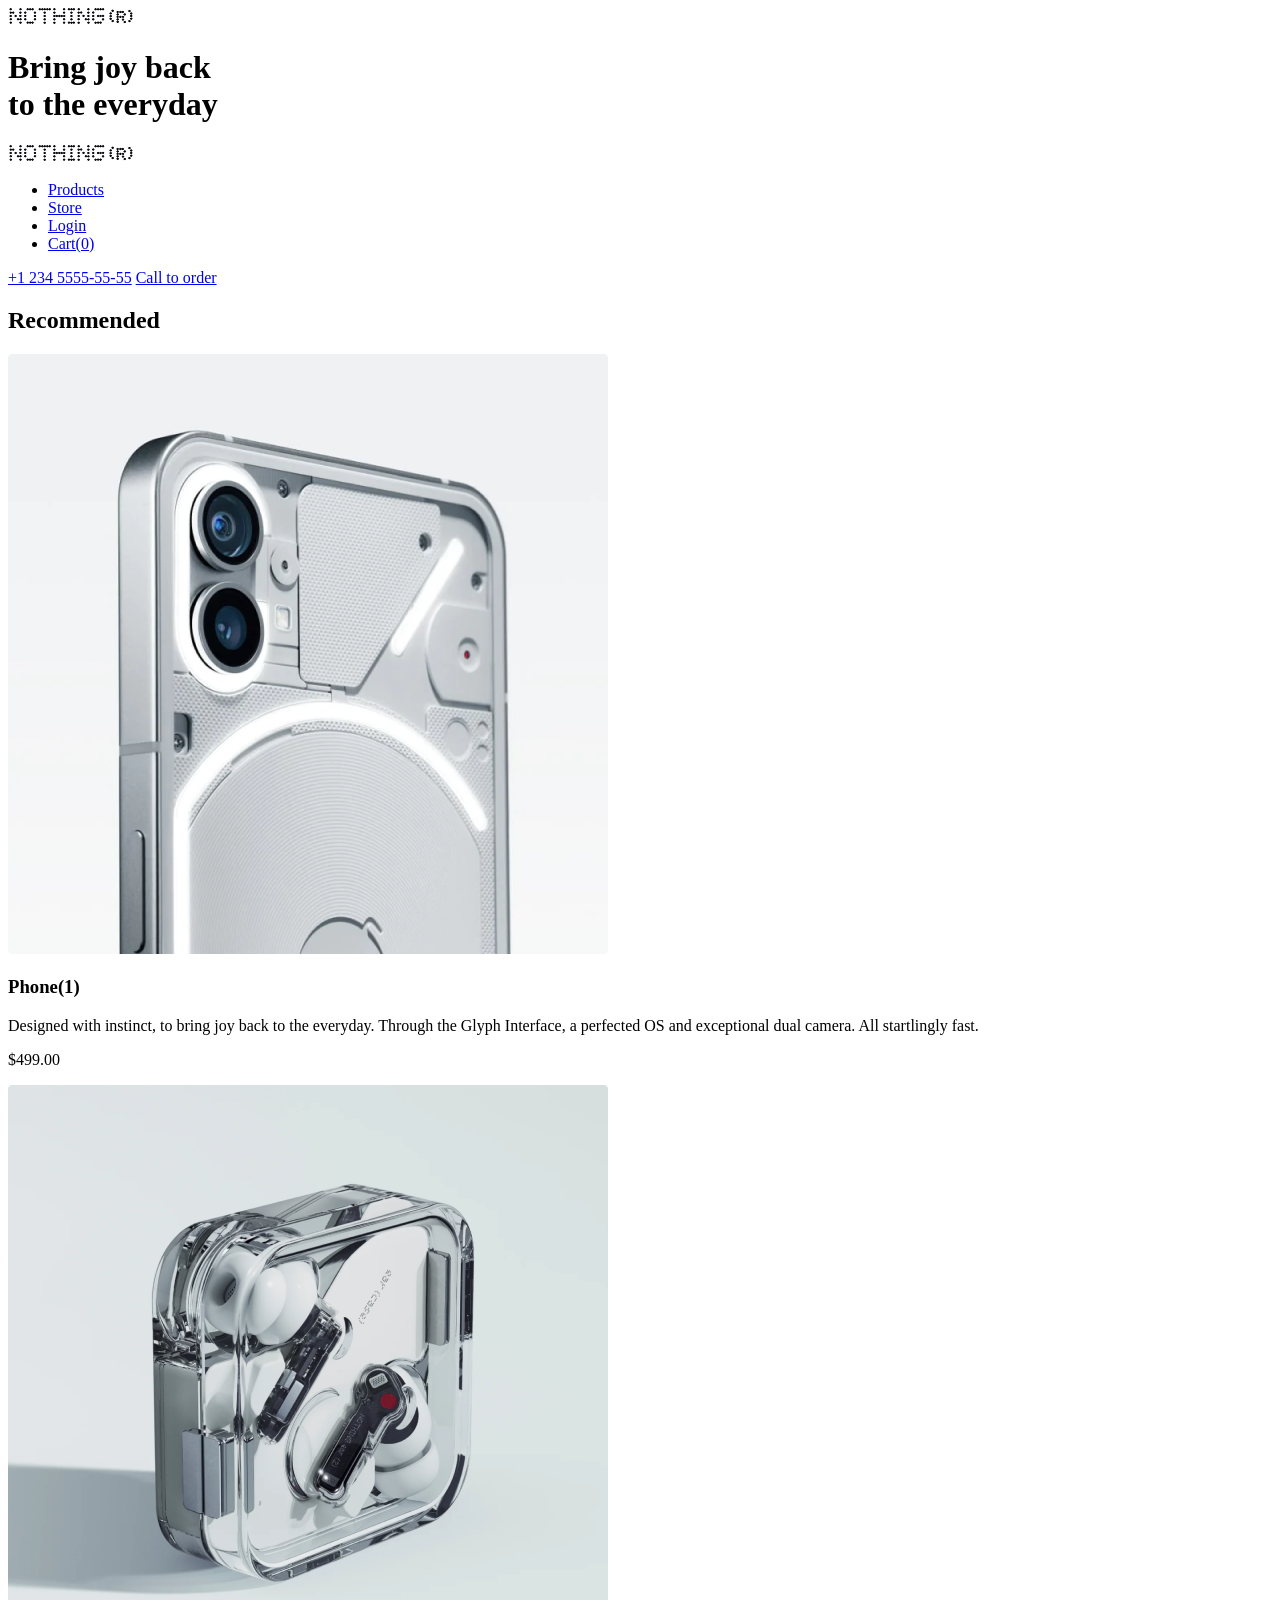
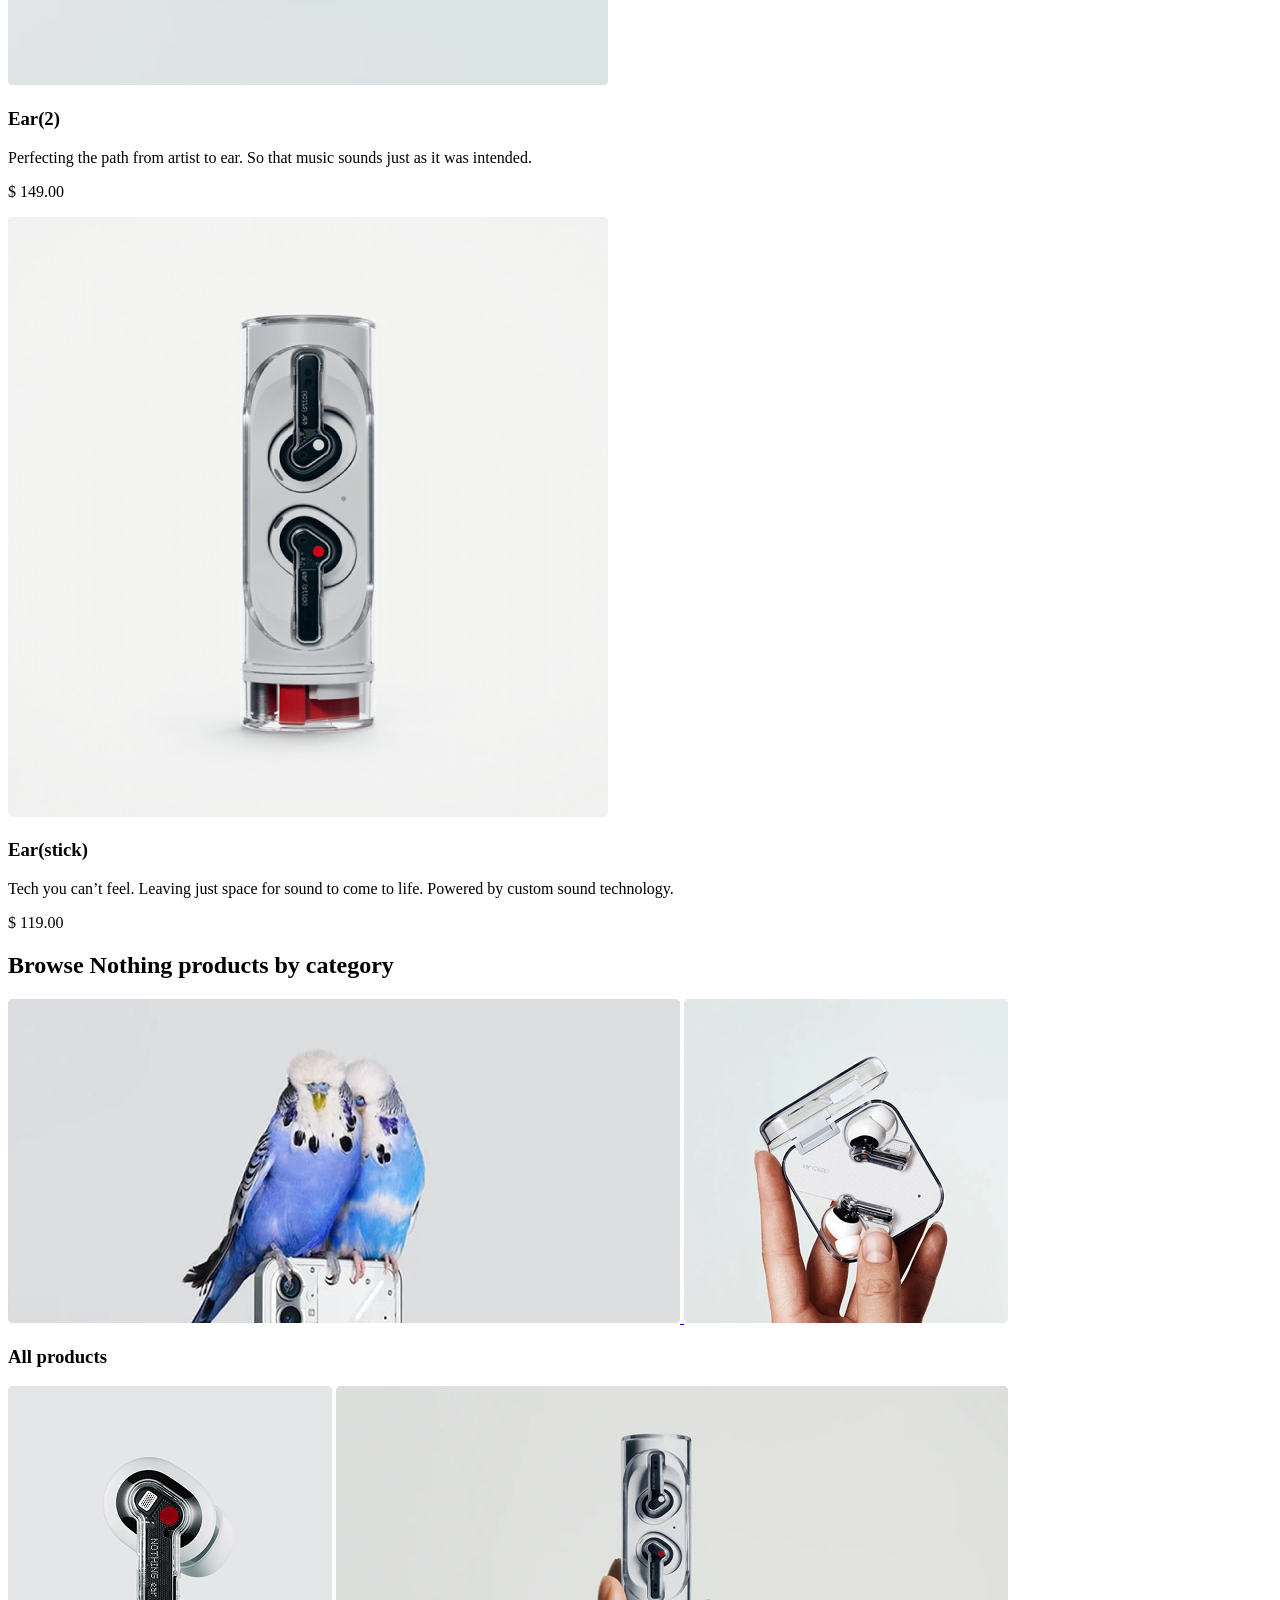
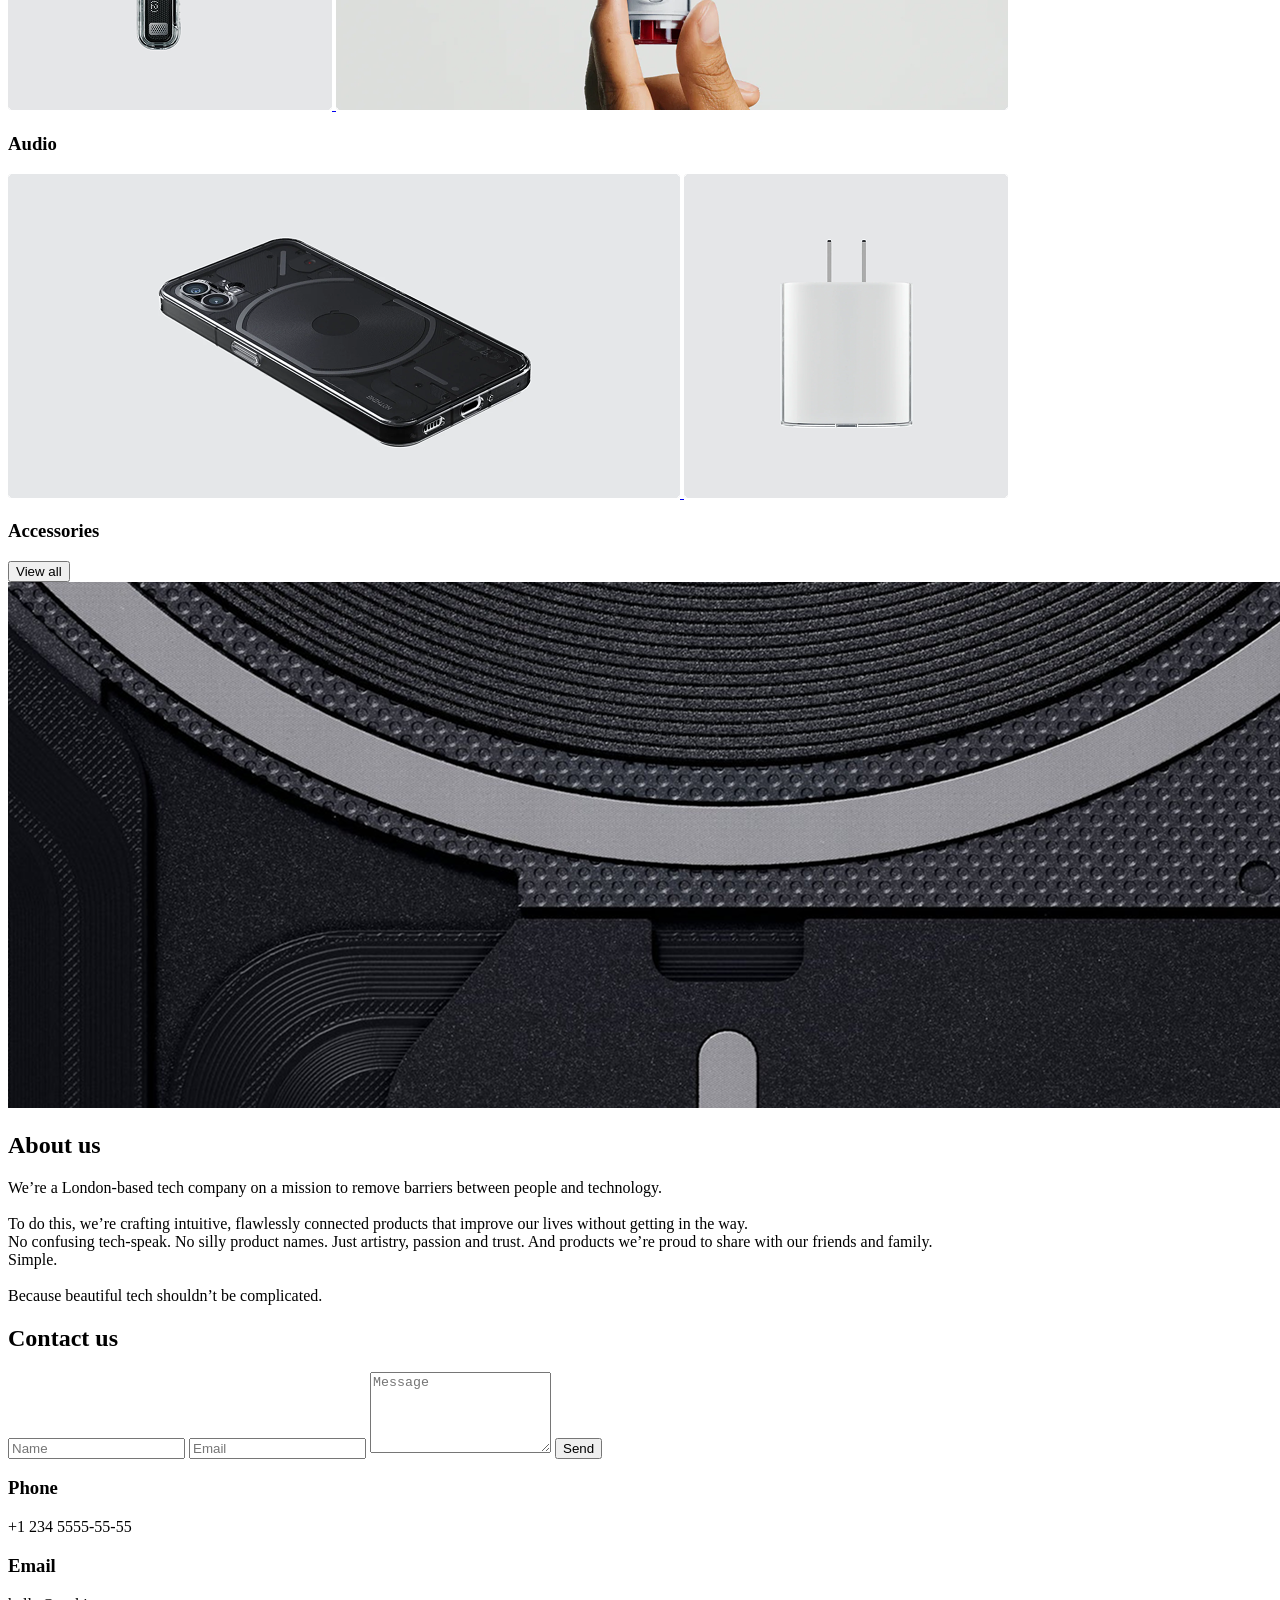
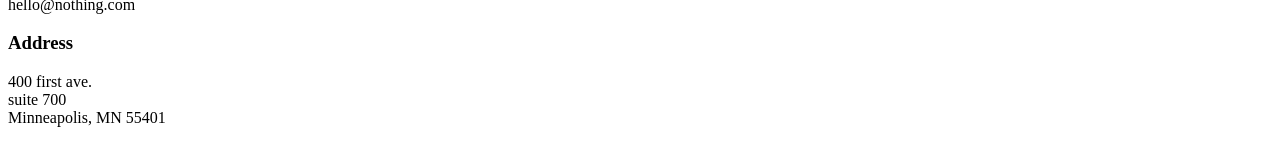
==== index.html @ a829408e "some fixes" ====
<!-- #region head -->
<!DOCTYPE html>
<html lang="en" class="page">
  <head>
    <meta charset="UTF-8">
    <meta name="viewport" content="width=device-width, initial-scale=1.0">
    <title>Nothing</title>
    <link rel="stylesheet" href="./src/styles/main.scss">
    <link rel="preconnect" href="https://fonts.googleapis.com">
    <link rel="preconnect" href="https://fonts.gstatic.com">
    <link href="https://fonts.googleapis.com/css2?family=Space+Grotesk:wght@300..700&display=swap" rel="stylesheet">
  </head>
  <!-- #endregion head-->
  <body class="page__body">
    <header class="header">
      <div class="container">
        <div class="header__content">
          <div class="top-bar">
            <a href="#" class="top-bar__logo">
              <img src="./src/images/Logo.png" alt="Nothing logo">
            </a>
            <div class="top-bar__icons">
              <a href="#" class="icon icon--phone"></a>
              <a href="#menu" class="icon icon--menu"></a>
            </div>
          </div>
          <div class="header__bottom">
            <h1 class="header__title">Bring joy back <br> to the everyday</h1>
          </div>
        </div>
      </div>
    </header>

    <aside class="menu page__menu" id="menu">
      <div class="container">
        <div class="top-bar menu__top">
          <a href="#" class="top-bar__logo"><img src="./src/images/Logo.png" alt="Nothing logo"></a>
          <a href="#" class="icon icon--close"></a>
        </div>
        <div class="menu__bottom">
          <nav class="nav menu__nav">
            <ul class="nav__list">
              <li class="nav__item">
                <a class="nav__link" href="#products">Products</a>
              </li>
              <li class="nav__item">
                <a class="nav__link" href="#store">Store</a>
              </li>
              <li class="nav__item">
                <a class="nav__link" href="#login">Login</a>
              </li>
              <li class="nav__item">
                <a class="nav__link" href="#cart">Cart(0)</a>
              </li>
            </ul>
          </nav>
          <a href="tel:+1 234 5555-55-55" class="menu__phone-number">+1 234 5555-55-55</a>
          <a href="tel:+1 234 5555-55-55" class="menu__call-to-order">Call to order</a>
        </div>
      </div>
    </aside>

    <main class="main">
      <div class="container">
        <div class="main__content">
          <section class="recommended" id="recommended">
            <h2 class="section-title section-title--align--left">Recommended</h2>
            <div class="recommended__products">
              <article class="product recommended__product">
                <img src="./src/images/products/Image.png" alt="Image"
                class="product__photo">
                <h3 class="product__title">Phone(1)</h3>
                <p class="product__category">Designed with instinct, to bring joy back to the everyday. Through the Glyph Interface, a perfected OS and exceptional dual camera. All startlingly fast.</p>
                <p class="product__price">$499.00</p>
              </article>
              <article class="product recommended__product">
                <img src="./src/images/products/Image-1.png" alt="Image"
                class="product__photo">
                <h3 class="product__title">Ear(2)</h3>
                <p class="product__category">Perfecting the path from artist to ear. So that music sounds just as it was intended.</p>
                <p class="product__price">$ 149.00</p>
              </article>
              <article class="product recommended__product">
                <img src="./src/images/products/Image-2.png" alt="Image"
                class="product__photo">
                <h3 class="product__title">Ear(stick)</h3>
                <p class="product__category">Tech you can’t feel. Leaving just space for sound to come to life. Powered by custom sound technology.</p>
                <p class="product__price">$ 119.00</p>
              </article>
            </div>
          </section>
          <section class="categories" id="categories">
            <h2 class="section-title section-title--align--left">Browse Nothing products by category</h2>
            <div class="categories__wrapper">
              <article class="category">
                <div class="category__photos">
                  <a href="#" class="category__link category__link--wide">
                    <img src="./src/images/categories/Birds.png" class="category__photo"
                    alt="Birds">
                  </a>

                  <a href="#" class="category__link category__link--square">
                    <img src="./src/images/categories/EarsInCase.png" class="category__photo"
                    alt="Ears In Case">
                  </a>
                </div>

                <h3 class="category__title">All products</h3>
              </article>
              <article class="category">
                <div class="category__photos">
                  <a href="#" class="category__link category__link--square">
                    <img src="./src/images/categories/Ear.png" class="category__photo"
                    alt="Birds">
                  </a>

                  <a href="#" class="category__link category__link--wide">
                    <img src="./src/images/categories/StickEar.png" class="category__photo"
                    alt="Ears In Case">
                  </a>
                </div>

                <h3 class="category__title">Audio</h3>
              </article>
              <article class="category">
                <div class="category__photos">
                  <a href="#" class="category__link category__link--wide">
                    <img src="./src/images/categories/PhoneBlack.png" class="category__photo"
                    alt="Birds">
                  </a>

                  <a href="#" class="category__link category__link--square">
                    <img src="./src/images/categories/Adapter.png" class="category__photo"
                    alt="Ears In Case">
                  </a>
                </div>

                <h3 class="category__title">Accessories</h3>
              </article>
              <button class="categories__button">View all</button>
            </div>
          </section>
          <section class="hero-banner">
            <img src="./src/images/nothing-texture.png" alt="Nothing Phone Texture"
            class="hero-banner__image">
          </section>
          <section class="about-us" id="about-us">
            <h2 class="about-us__title section-title section-title--align--left">About us</h2>
            <div class="about-us__content">
              <p class="about-us__description">
                We’re a London-based tech company on a mission to remove barriers between people and technology. <br><br>
                To do this, we’re crafting intuitive, flawlessly connected products that improve our lives without getting in the way. <br>
                No confusing tech-speak. No silly product names. Just artistry, passion and trust. And products we’re proud to share with our friends and family.<br> Simple.<br><br>
                Because beautiful tech shouldn’t be complicated.
              </p>
            </div>
          </section>

          <section class="contacts" id="contacts">
            <div class="contacts__title">
              <h2 class="section-title section-title--align--left">Contact us</h2>
              <form class="contact-form">
                <input type="text" class="contact-form__input"
                placeholder="Name">
                <input type="email" class="contact-form__input"
                placeholder="Email">
                <textarea class="contact-form__textarea" placeholder="Message"
                rows="5"></textarea>
                <button type="submit" class="contact-form__button">Send</button>
              </form>
            </div>
            <div class="contacts__content">
              <div class="contacts__description">
                <h3>Phone</h3>
                <p>+1 234 5555-55-55</p>
              </div>
              <div class="contacts__description">
                <h3>Email</h3>
                <p>hello@nothing.com</p>
              </div>
              <div class="contacts__description">
                <h3>Address</h3>
                <p>400 first ave.<br>suite 700<br>Minneapolis, MN 55401</p>
              </div>
            </div>
          </section>
        </div>
      </div>
    </main>
    <footer class="footer">
    </footer>
  </body>
</html>
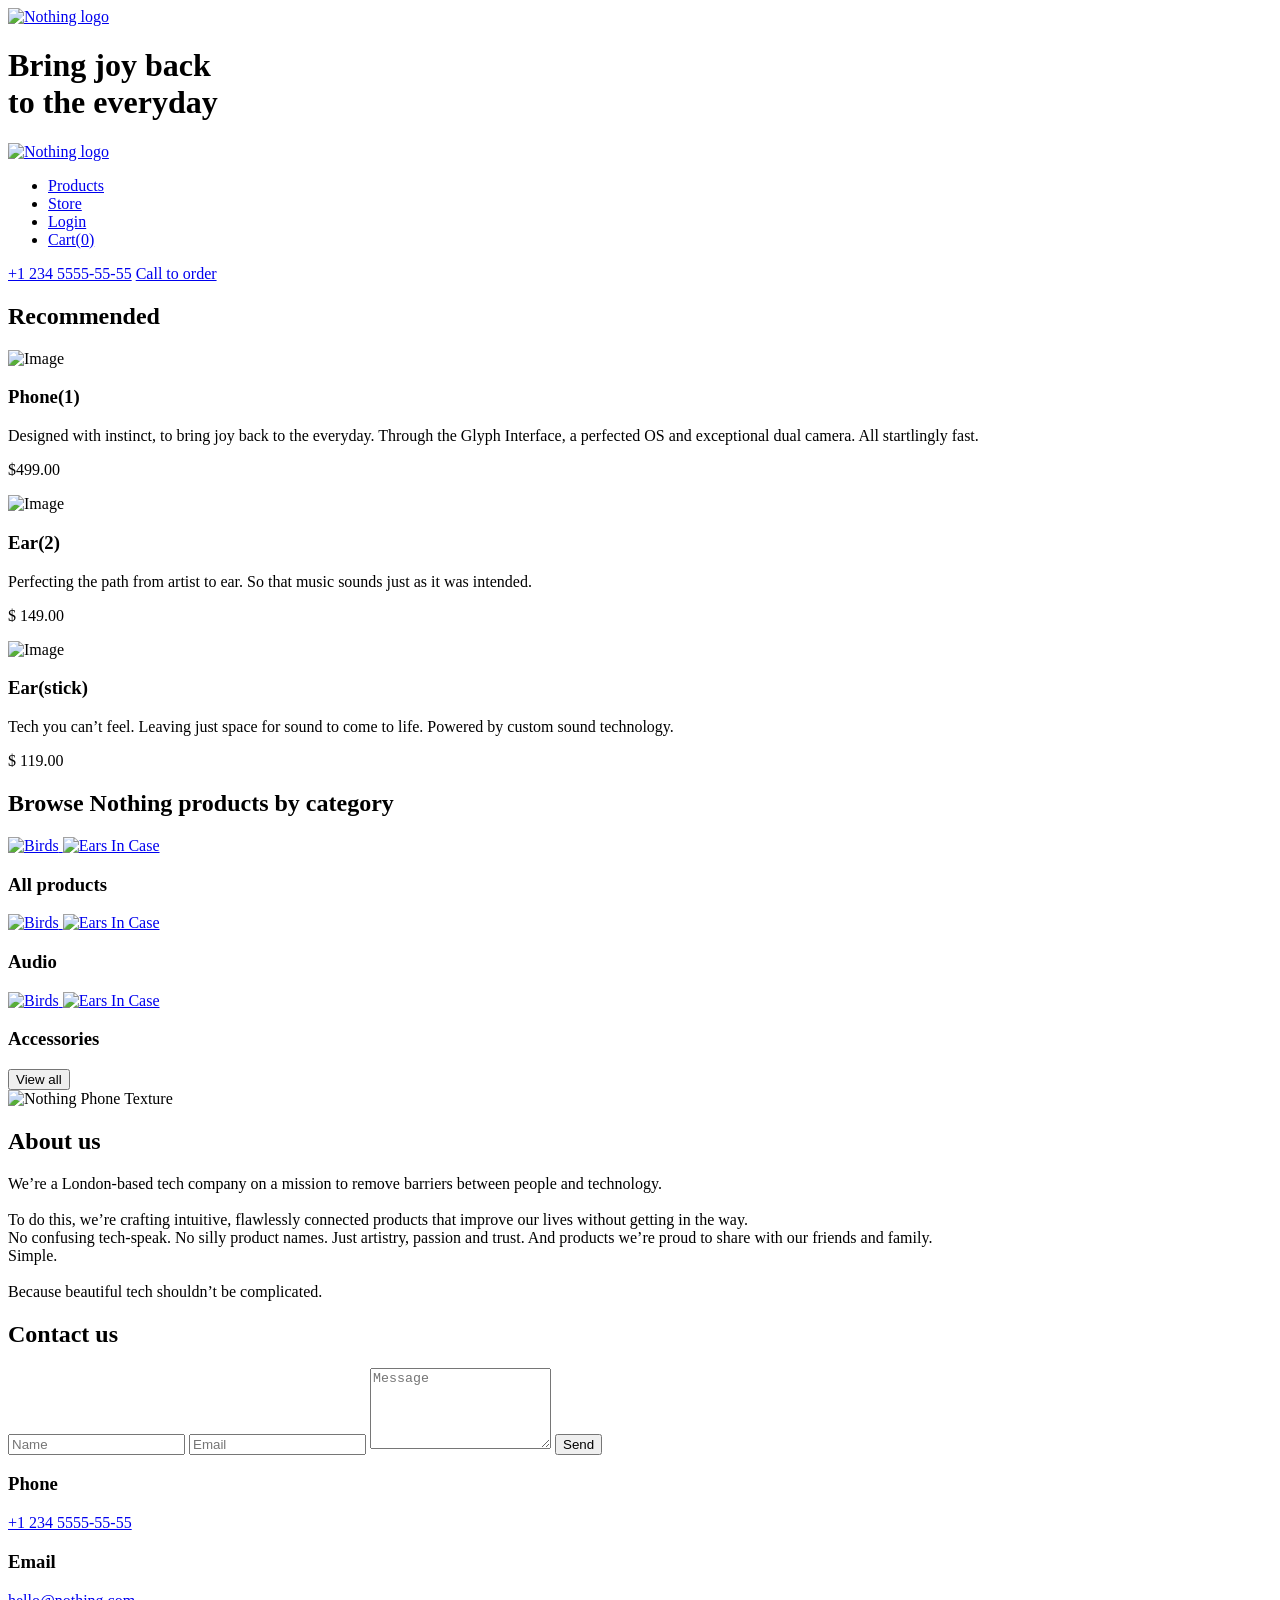
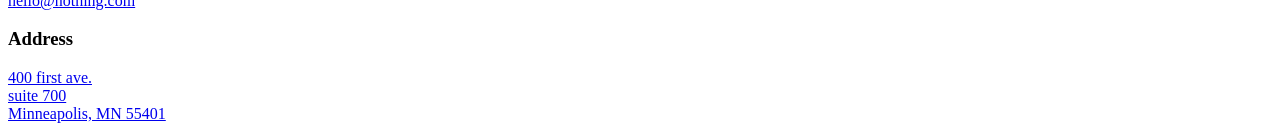
==== commit 860f7f78: "make build" ====
--- a/index.html
+++ b/index.html
@@ -5,10 +5,11 @@
     <meta charset="UTF-8">
     <meta name="viewport" content="width=device-width, initial-scale=1.0">
     <title>Nothing</title>
-    <link rel="stylesheet" href="./src/styles/main.scss">
     <link rel="preconnect" href="https://fonts.googleapis.com">
     <link rel="preconnect" href="https://fonts.gstatic.com">
     <link href="https://fonts.googleapis.com/css2?family=Space+Grotesk:wght@300..700&display=swap" rel="stylesheet">
+    <link href="https://fonts.googleapis.com/css2?family=Roboto:ital,wght@0,100..900;1,100..900&family=Space+Mono:ital,wght@0,400;0,700;1,400;1,700&display=swap" rel="stylesheet">
+    <link rel="stylesheet" crossorigin href="/layout_landing-page/assets/index-CzJKiZMQ.css">
   </head>
   <!-- #endregion head-->
   <body class="page__body">
@@ -17,7 +18,7 @@
         <div class="header__content">
           <div class="top-bar">
             <a href="#" class="top-bar__logo">
-              <img src="./src/images/Logo.png" alt="Nothing logo">
+              <img src="/layout_landing-page/assets/Logo-BI5ZZfdA.svg" alt="Nothing logo">
             </a>
             <div class="top-bar__icons">
               <a href="#" class="icon icon--phone"></a>
@@ -34,7 +35,7 @@
     <aside class="menu page__menu" id="menu">
       <div class="container">
         <div class="top-bar menu__top">
-          <a href="#" class="top-bar__logo"><img src="./src/images/Logo.png" alt="Nothing logo"></a>
+          <a href="#" class="top-bar__logo"><img src="/layout_landing-page/assets/Logo-BI5ZZfdA.svg" alt="Nothing logo"></a>
           <a href="#" class="icon icon--close"></a>
         </div>
         <div class="menu__bottom">
@@ -67,21 +68,21 @@
             <h2 class="section-title section-title--align--left">Recommended</h2>
             <div class="recommended__products">
               <article class="product recommended__product">
-                <img src="./src/images/products/Image.png" alt="Image"
+                <img src="/layout_landing-page/assets/Image-DKuahPAP.png" alt="Image"
                 class="product__photo">
                 <h3 class="product__title">Phone(1)</h3>
                 <p class="product__category">Designed with instinct, to bring joy back to the everyday. Through the Glyph Interface, a perfected OS and exceptional dual camera. All startlingly fast.</p>
                 <p class="product__price">$499.00</p>
               </article>
               <article class="product recommended__product">
-                <img src="./src/images/products/Image-1.png" alt="Image"
+                <img src="/layout_landing-page/assets/Image-1-ie7iUKal.png" alt="Image"
                 class="product__photo">
                 <h3 class="product__title">Ear(2)</h3>
                 <p class="product__category">Perfecting the path from artist to ear. So that music sounds just as it was intended.</p>
                 <p class="product__price">$ 149.00</p>
               </article>
               <article class="product recommended__product">
-                <img src="./src/images/products/Image-2.png" alt="Image"
+                <img src="/layout_landing-page/assets/Image-2-Bpm6ZKjN.png" alt="Image"
                 class="product__photo">
                 <h3 class="product__title">Ear(stick)</h3>
                 <p class="product__category">Tech you can’t feel. Leaving just space for sound to come to life. Powered by custom sound technology.</p>
@@ -95,12 +96,12 @@
               <article class="category">
                 <div class="category__photos">
                   <a href="#" class="category__link category__link--wide">
-                    <img src="./src/images/categories/Birds.png" class="category__photo"
+                    <img src="/layout_landing-page/assets/Birds-CVKhse7r.png" class="category__photo"
                     alt="Birds">
                   </a>
 
                   <a href="#" class="category__link category__link--square">
-                    <img src="./src/images/categories/EarsInCase.png" class="category__photo"
+                    <img src="/layout_landing-page/assets/EarsInCase-CRtSDzeZ.png" class="category__photo"
                     alt="Ears In Case">
                   </a>
                 </div>
@@ -110,12 +111,12 @@
               <article class="category">
                 <div class="category__photos">
                   <a href="#" class="category__link category__link--square">
-                    <img src="./src/images/categories/Ear.png" class="category__photo"
+                    <img src="/layout_landing-page/assets/Ear-BmgzwXyL.png" class="category__photo"
                     alt="Birds">
                   </a>
 
                   <a href="#" class="category__link category__link--wide">
-                    <img src="./src/images/categories/StickEar.png" class="category__photo"
+                    <img src="/layout_landing-page/assets/StickEar-DiJgDbR7.png" class="category__photo"
                     alt="Ears In Case">
                   </a>
                 </div>
@@ -125,12 +126,12 @@
               <article class="category">
                 <div class="category__photos">
                   <a href="#" class="category__link category__link--wide">
-                    <img src="./src/images/categories/PhoneBlack.png" class="category__photo"
+                    <img src="/layout_landing-page/assets/PhoneBlack-BqlkeA5k.png" class="category__photo"
                     alt="Birds">
                   </a>
 
                   <a href="#" class="category__link category__link--square">
-                    <img src="./src/images/categories/Adapter.png" class="category__photo"
+                    <img src="/layout_landing-page/assets/Adapter-CTtdJg5U.png" class="category__photo"
                     alt="Ears In Case">
                   </a>
                 </div>
@@ -140,54 +141,55 @@
               <button class="categories__button">View all</button>
             </div>
           </section>
-          <section class="hero-banner">
-            <img src="./src/images/nothing-texture.png" alt="Nothing Phone Texture"
-            class="hero-banner__image">
-          </section>
-          <section class="about-us" id="about-us">
-            <h2 class="about-us__title section-title section-title--align--left">About us</h2>
-            <div class="about-us__content">
-              <p class="about-us__description">
-                We’re a London-based tech company on a mission to remove barriers between people and technology. <br><br>
-                To do this, we’re crafting intuitive, flawlessly connected products that improve our lives without getting in the way. <br>
-                No confusing tech-speak. No silly product names. Just artistry, passion and trust. And products we’re proud to share with our friends and family.<br> Simple.<br><br>
-                Because beautiful tech shouldn’t be complicated.
-              </p>
-            </div>
-          </section>
-
-          <section class="contacts" id="contacts">
-            <div class="contacts__title">
-              <h2 class="section-title section-title--align--left">Contact us</h2>
-              <form class="contact-form">
-                <input type="text" class="contact-form__input"
-                placeholder="Name">
-                <input type="email" class="contact-form__input"
-                placeholder="Email">
-                <textarea class="contact-form__textarea" placeholder="Message"
-                rows="5"></textarea>
-                <button type="submit" class="contact-form__button">Send</button>
-              </form>
-            </div>
-            <div class="contacts__content">
-              <div class="contacts__description">
-                <h3>Phone</h3>
-                <p>+1 234 5555-55-55</p>
-              </div>
-              <div class="contacts__description">
-                <h3>Email</h3>
-                <p>hello@nothing.com</p>
-              </div>
-              <div class="contacts__description">
-                <h3>Address</h3>
-                <p>400 first ave.<br>suite 700<br>Minneapolis, MN 55401</p>
-              </div>
-            </div>
-          </section>
         </div>
       </div>
+      <section class="hero-banner">
+        <img src="/layout_landing-page/assets/nothing-texture-DF6lhdxn.png" alt="Nothing Phone Texture"
+        class="hero-banner__image">
+      </section>
+      <footer class="footer">
+        <section class="about-us" id="about-us">
+          <h2 class="about-us__title section-title section-title--align--left">About us</h2>
+          <div class="about-us__content">
+            <p class="about-us__description">
+              We’re a London-based tech company on a mission to remove barriers between people and technology. <br><br>
+              To do this, we’re crafting intuitive, flawlessly connected products that improve our lives without getting in the way. <br>
+              No confusing tech-speak. No silly product names. Just artistry, passion and trust. And products we’re proud to share with our friends and family.<br> Simple.<br><br>
+              Because beautiful tech shouldn’t be complicated.
+            </p>
+          </div>
+        </section>
+
+        <section class="contacts" id="contacts">
+          <div class="contacts__title">
+            <h2 class="contacts__head section-title section-title--align--left">Contact us</h2>
+            <form class="contact-form" onsubmit="this.reset(); return false;">
+              <input type="text" class="contact-form__input"
+              placeholder="Name" autocomplete="name">
+              <input type="email" class="contact-form__input"
+              placeholder="Email" autocomplete="email">
+              <textarea class="contact-form__textarea" placeholder="Message"
+              rows="5"></textarea>
+              <button type="submit" class="contact-form__button">Send</button>
+            </form>
+          </div>
+          <div class="contacts__content">
+            <div class="contacts__description">
+              <h3 class="contacts__name">Phone</h3>
+              <a href="tel:+1 234 5555-55-55" class="contacts__info">+1 234 5555-55-55</a>
+            </div>
+            <div class="contacts__description">
+              <h3 class="contacts__name">Email</h3>
+              <a href="mailto:hello@nothing.com" class="contacts__info">hello@nothing.com</a>
+            </div>
+            <div class="contacts__description">
+              <h3 class="contacts__name">Address</h3>
+              <a href="https://www.google.com/maps/place/400+N+1st+Ave+Ste+700,+Minneapolis,+MN+55401,+%D0%A1%D0%A8%D0%90/@44.9813296,-93.275706,769m/data=!3m2!1e3!4b1!4m6!3m5!1s0x52b3328fdf233887:0x3348e5113ed2472d!8m2!3d44.9813258!4d-93.2731311!16s%2Fg%2F11nyn_tfyt?authuser=0&entry=ttu&g_ep=EgoyMDI2MDkyMy4wIKXMDSoASAFQAw%3D%3D" target="_blank"
+              class="contacts__info">400 first ave.<br>suite 700<br>Minneapolis, MN 55401</a>
+            </div>
+          </div>
+        </section>
+      </footer>
     </main>
-    <footer class="footer">
-    </footer>
   </body>
 </html>
